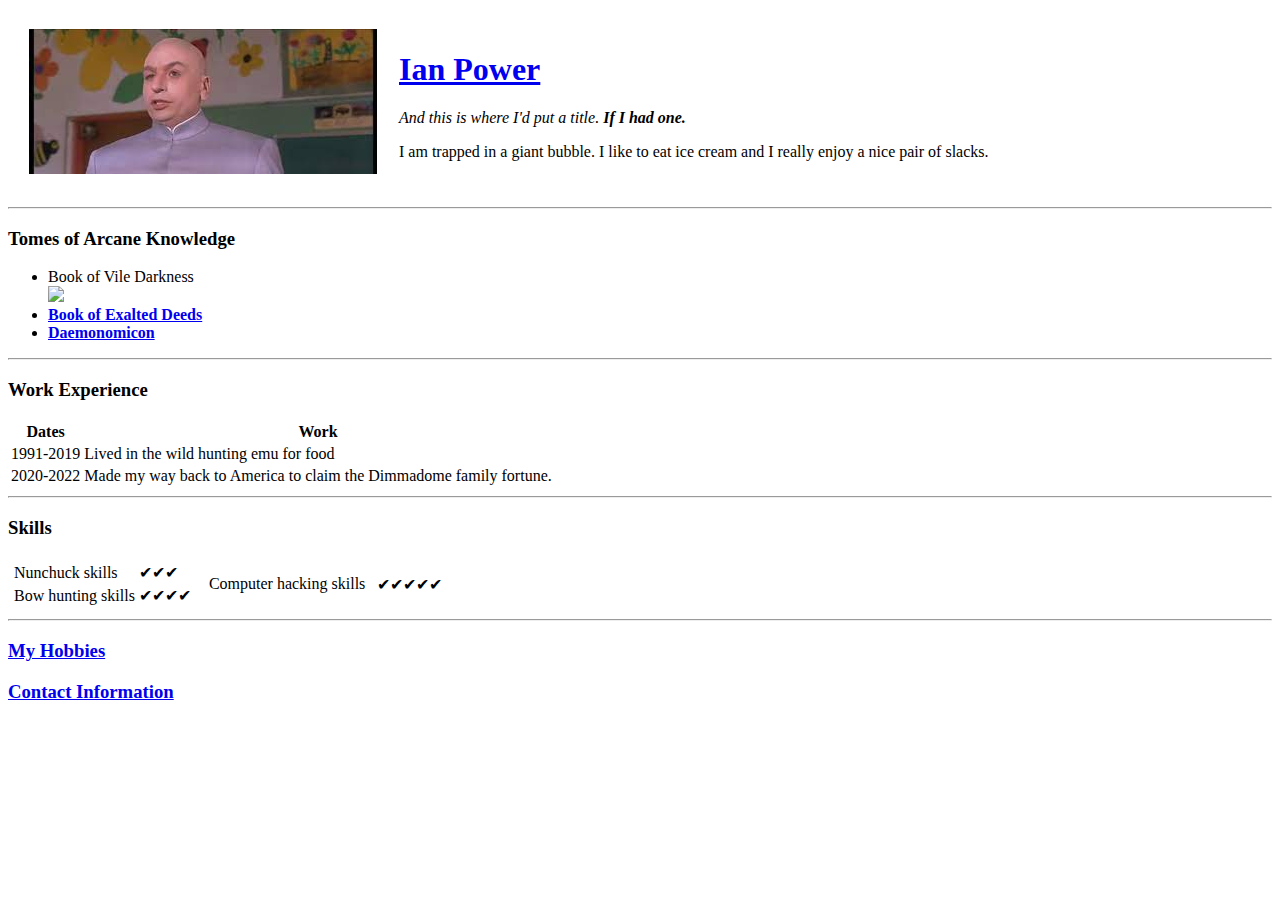
==== index.html @ 6d1d6071 "Add initial cv website files" ====
<!DOCTYPE html>
<html lang="en" dir="ltr">
  <head>
    <meta charset="utf-8">
    <title>Ian's Personal Site</title>
  </head>

  <body>
    <table cellspacing="20">
      <tr>
        <td><img src="[data-uri]"></td>
        <td><h1><a href="https://www.linkedin.com/in/ian-power-a158098a/">Ian Power</a></h1>
        <p><em>And this is where I'd put a title.<strong>  If I had one.</strong></em></p>
        <p>I am trapped in a giant bubble.  I like to eat ice cream and I really enjoy a nice pair of slacks. </p></td>
      </tr>
    </table>
    <hr>
      <h3>Tomes of Arcane Knowledge</h3>
      <ul>
          <li> Book of Vile Darkness</li><img src="https://static.wikia.nocookie.net/forgottenrealms/images/0/07/Book_Vile_Darkness_4e.jpg/revision/latest?cb=20211231144049" alt"Book of Vile Darkness">
          <li><strong><a href="https://www.dndbeyond.com/magic-items/5423-book-of-exalted-deeds">Book of Exalted Deeds</a></strong></li>
          <li><strong><a href="https://www.reddit.com/r/TheGriffonsSaddlebag/comments/ye07p0/the_griffons_saddlebag_daemonomicon_wondrous_item/">Daemonomicon</a></strong></li>
        </ul>
        <hr>
        <h3>Work Experience</h3>
          <table>
            <thead>
              <tr>
                <th>Dates</th>
                <th>Work</th>
              </tr>
            </thead>
            <tr>
              <td>1991-2019</td>
              <td>Lived in the wild hunting emu for food</td>
            </tr>
            <tr>
              <td>2020-2022</td>
              <td>Made my way back to America to claim the Dimmadome family fortune.</td>
            </tr>
          </table>
          <hr>
          <h3>Skills</h3>


      <table>
        <tr>
          <td>
            <table>
              <tr>
                <td>Nunchuck skills</td>
                <td>✔✔✔</td>
              </tr>
              <tr>
                <td>Bow hunting skills</td>
                <td>✔✔✔✔</td>
              </tr>
            </table>
          </td>
          <td>
            <table cellspacing="10">
              <tr>
                <td>Computer hacking skills</td>
                <td>✔✔✔✔✔</td>
              </tr>
            </table>
          </td>
        </tr>
      </table>


          <hr>
        <h3><a href="hobbies.html">My Hobbies</a></h3>
        <h3><a href="Contacts.html">Contact Information</a></h3>

  </body>
</html>
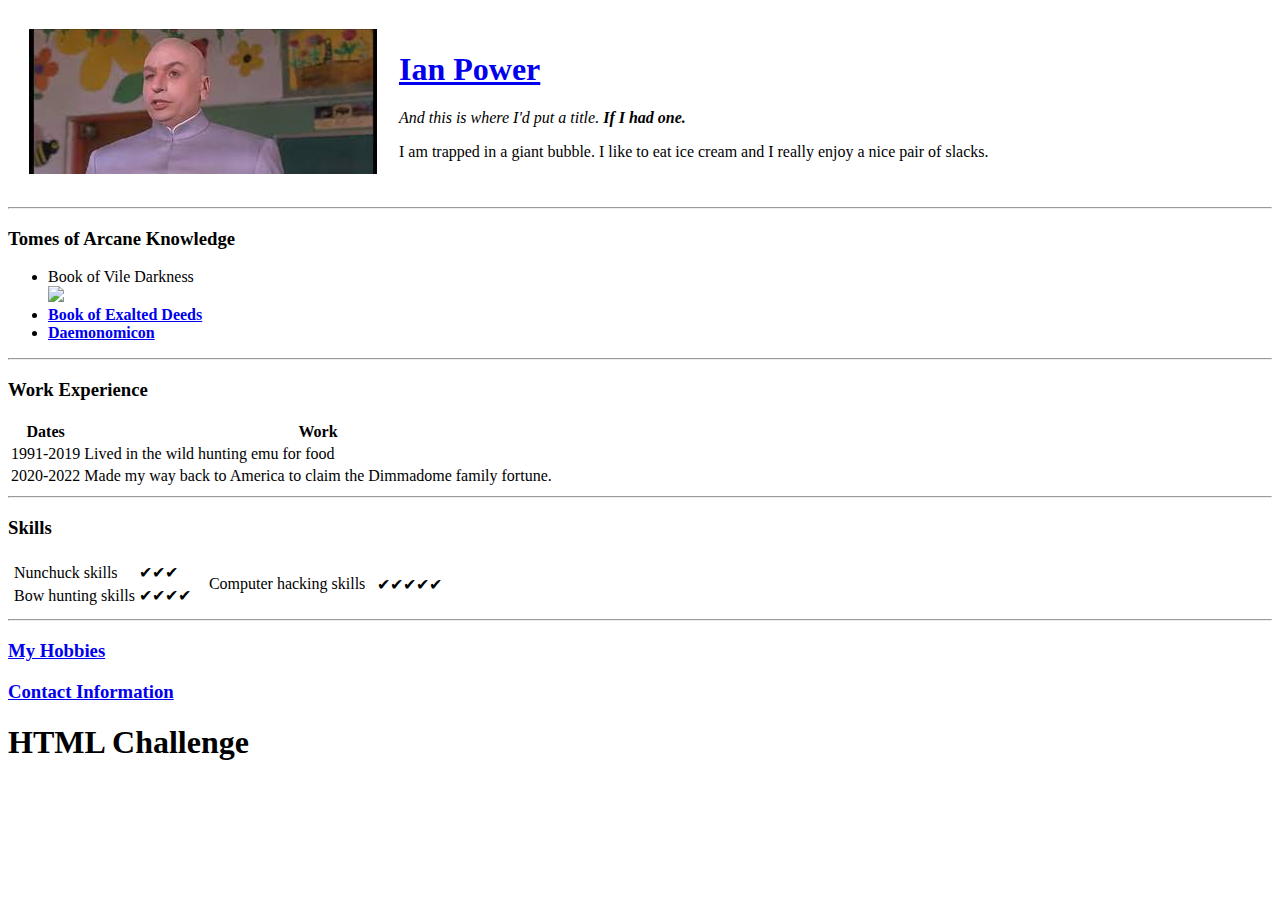
==== commit 4115eea2: "Wepage .2" ====
--- a/index.html
+++ b/index.html
@@ -3,6 +3,8 @@
   <head>
     <meta charset="utf-8">
     <title>Ian's Personal Site</title>
+    <link rel="stylesheet" href="css/styles.css">
+
   </head>
 
   <body>
@@ -75,3 +77,8 @@
 
   </body>
 </html>
+
+
+
+<h1>HTML Challenge</h1>
+<br>
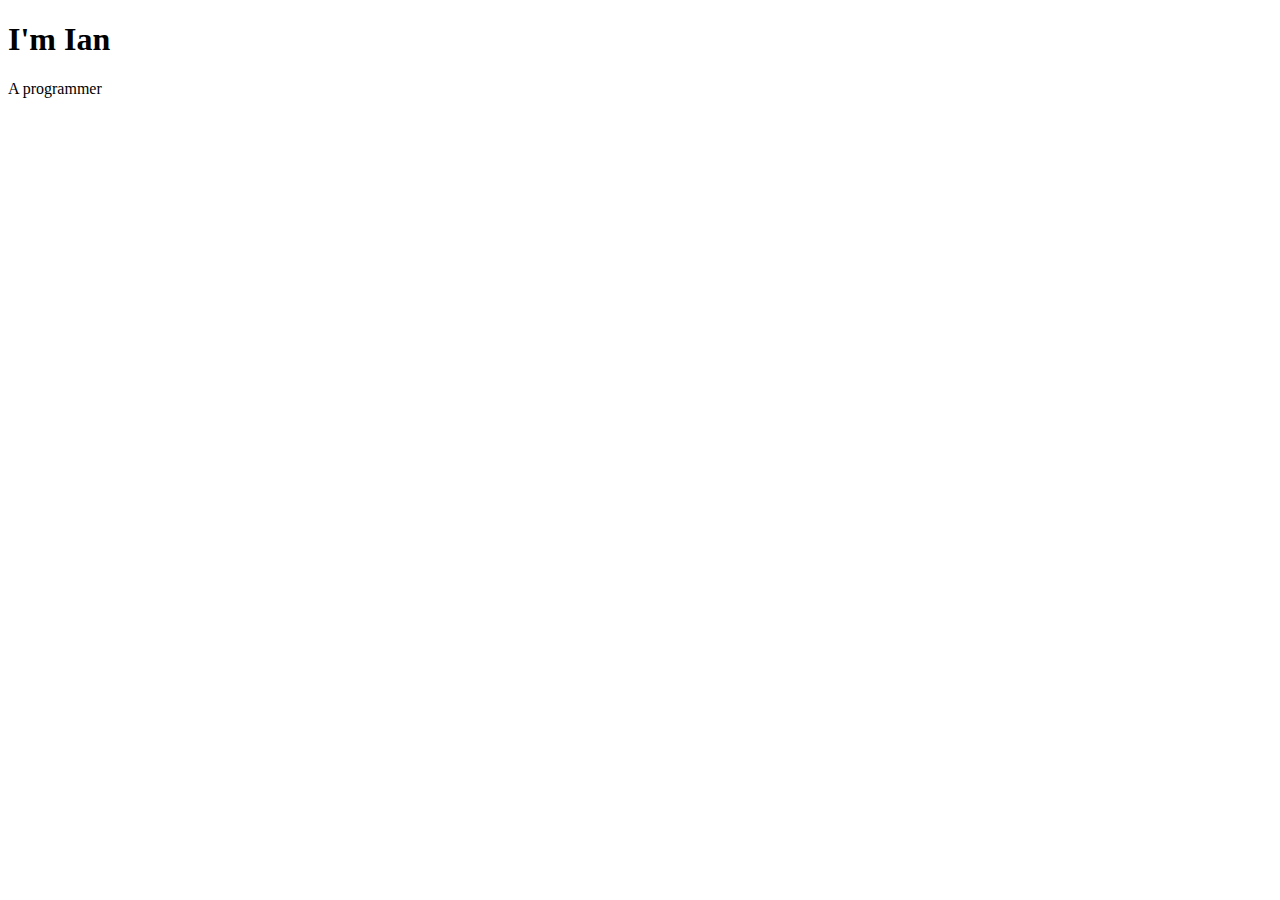
==== commit d3053aed: "webdev2.0" ====
--- a/index.html
+++ b/index.html
@@ -2,83 +2,15 @@
 <html lang="en" dir="ltr">
   <head>
     <meta charset="utf-8">
-    <title>Ian's Personal Site</title>
+    <title>Ian P</title>
     <link rel="stylesheet" href="css/styles.css">
-
+    <link rel="icon" href="favicon.ico">
   </head>
-
   <body>
-    <table cellspacing="20">
-      <tr>
-        <td><img src="[data-uri]"></td>
-        <td><h1><a href="https://www.linkedin.com/in/ian-power-a158098a/">Ian Power</a></h1>
-        <p><em>And this is where I'd put a title.<strong>  If I had one.</strong></em></p>
-        <p>I am trapped in a giant bubble.  I like to eat ice cream and I really enjoy a nice pair of slacks. </p></td>
-      </tr>
-    </table>
-    <hr>
-      <h3>Tomes of Arcane Knowledge</h3>
-      <ul>
-          <li> Book of Vile Darkness</li><img src="https://static.wikia.nocookie.net/forgottenrealms/images/0/07/Book_Vile_Darkness_4e.jpg/revision/latest?cb=20211231144049" alt"Book of Vile Darkness">
-          <li><strong><a href="https://www.dndbeyond.com/magic-items/5423-book-of-exalted-deeds">Book of Exalted Deeds</a></strong></li>
-          <li><strong><a href="https://www.reddit.com/r/TheGriffonsSaddlebag/comments/ye07p0/the_griffons_saddlebag_daemonomicon_wondrous_item/">Daemonomicon</a></strong></li>
-        </ul>
-        <hr>
-        <h3>Work Experience</h3>
-          <table>
-            <thead>
-              <tr>
-                <th>Dates</th>
-                <th>Work</th>
-              </tr>
-            </thead>
-            <tr>
-              <td>1991-2019</td>
-              <td>Lived in the wild hunting emu for food</td>
-            </tr>
-            <tr>
-              <td>2020-2022</td>
-              <td>Made my way back to America to claim the Dimmadome family fortune.</td>
-            </tr>
-          </table>
-          <hr>
-          <h3>Skills</h3>
-
-
-      <table>
-        <tr>
-          <td>
-            <table>
-              <tr>
-                <td>Nunchuck skills</td>
-                <td>✔✔✔</td>
-              </tr>
-              <tr>
-                <td>Bow hunting skills</td>
-                <td>✔✔✔✔</td>
-              </tr>
-            </table>
-          </td>
-          <td>
-            <table cellspacing="10">
-              <tr>
-                <td>Computer hacking skills</td>
-                <td>✔✔✔✔✔</td>
-              </tr>
-            </table>
-          </td>
-        </tr>
-      </table>
-
-
-          <hr>
-        <h3><a href="hobbies.html">My Hobbies</a></h3>
-        <h3><a href="Contacts.html">Contact Information</a></h3>
-
+    <div class="">
+        <h1>I'm Ian</h1>
+        <p>A programmer</p>
+    </div>
+    
   </body>
-</html>
-
-
-
-<h1>HTML Challenge</h1>
-<br>
+</html>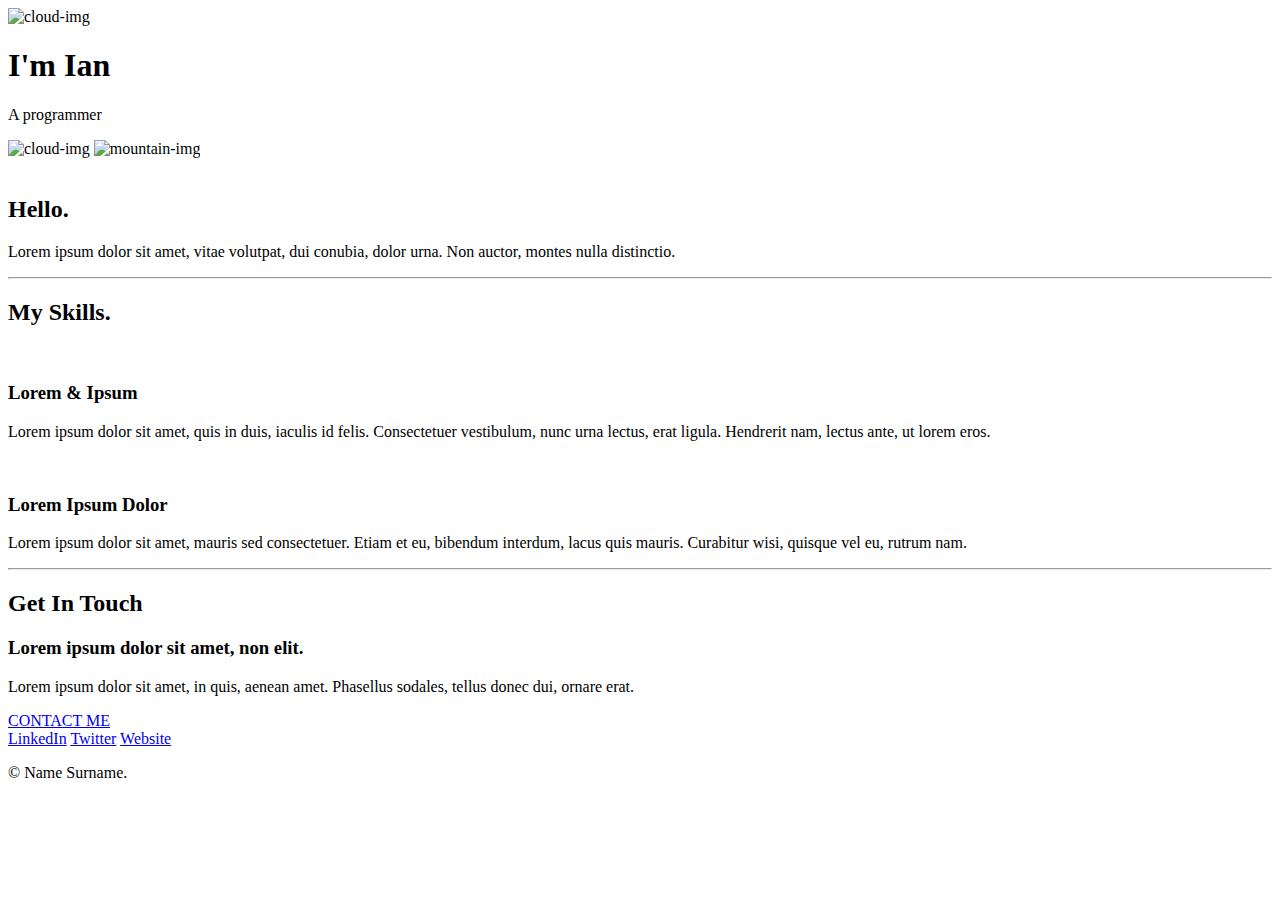
==== commit 299b10bc: "Add files via upload" ====
--- a/index.html
+++ b/index.html
@@ -7,10 +7,49 @@
     <link rel="icon" href="favicon.ico">
   </head>
   <body>
-    <div class="">
+    <div class="top-container">
+        <img class="cloud1" src="images/cloud.png" alt="cloud-img">
         <h1>I'm Ian</h1>
-        <p>A programmer</p>
+        <p>A <span class="pro">pro</span>grammer</p>
+        <img class="cloud2"src="images/cloud.png" alt="cloud-img">
+        <img class="mountain1"src="images/mountain.png" alt="mountain-img">
     </div>
-    
+    <div class="middle-container">
+      <div class="profile">
+        <img src="" alt="">
+        <h2>Hello.</h2>
+        <p>Lorem ipsum dolor sit amet, vitae volutpat, dui conubia, dolor urna. Non auctor, montes nulla distinctio.</p>
+      </div>
+      <hr>
+      <div class="skills">
+        <h2>My Skills.</h2>
+        <div class="skill-row">
+          <img class="" src="" alt="">
+          <h3>Lorem & Ipsum</h3>
+          <p>Lorem ipsum dolor sit amet, quis in duis, iaculis id felis. Consectetuer vestibulum, nunc urna lectus, erat ligula. Hendrerit nam, lectus ante, ut lorem eros.</p>
+        </div>
+        <div class="skill-row">
+          <img class="" src="" alt="">
+          <h3>Lorem Ipsum Dolor</h3>
+          <p>Lorem ipsum dolor sit amet, mauris sed consectetuer. Etiam et eu, bibendum interdum, lacus quis mauris. Curabitur wisi, quisque vel eu, rutrum nam.</p>
+        </div>
+      </div>
+      <hr>
+      <div class="contact-me">
+        <h2>Get In Touch</h2>
+        <h3>Lorem ipsum dolor sit amet, non elit.</h3>
+        <p>Lorem ipsum dolor sit amet, in quis, aenean amet. Phasellus sodales, tellus donec dui, ornare erat.</p>
+        <a class="btn" href="mailto:name@email.com">CONTACT ME</a>
+      </div>
+    </div>
+
+
+    <div class="bottom-container">
+      <a class="footer-link" href="https://www.linkedin.com/">LinkedIn</a>
+      <a class="footer-link" href="https://twitter.com/">Twitter</a>
+      <a class="footer-link" href="https://www.appbrewery.co/">Website</a>
+      <p>© Name Surname.</p>
+    </div>
+
   </body>
-</html>+</html>
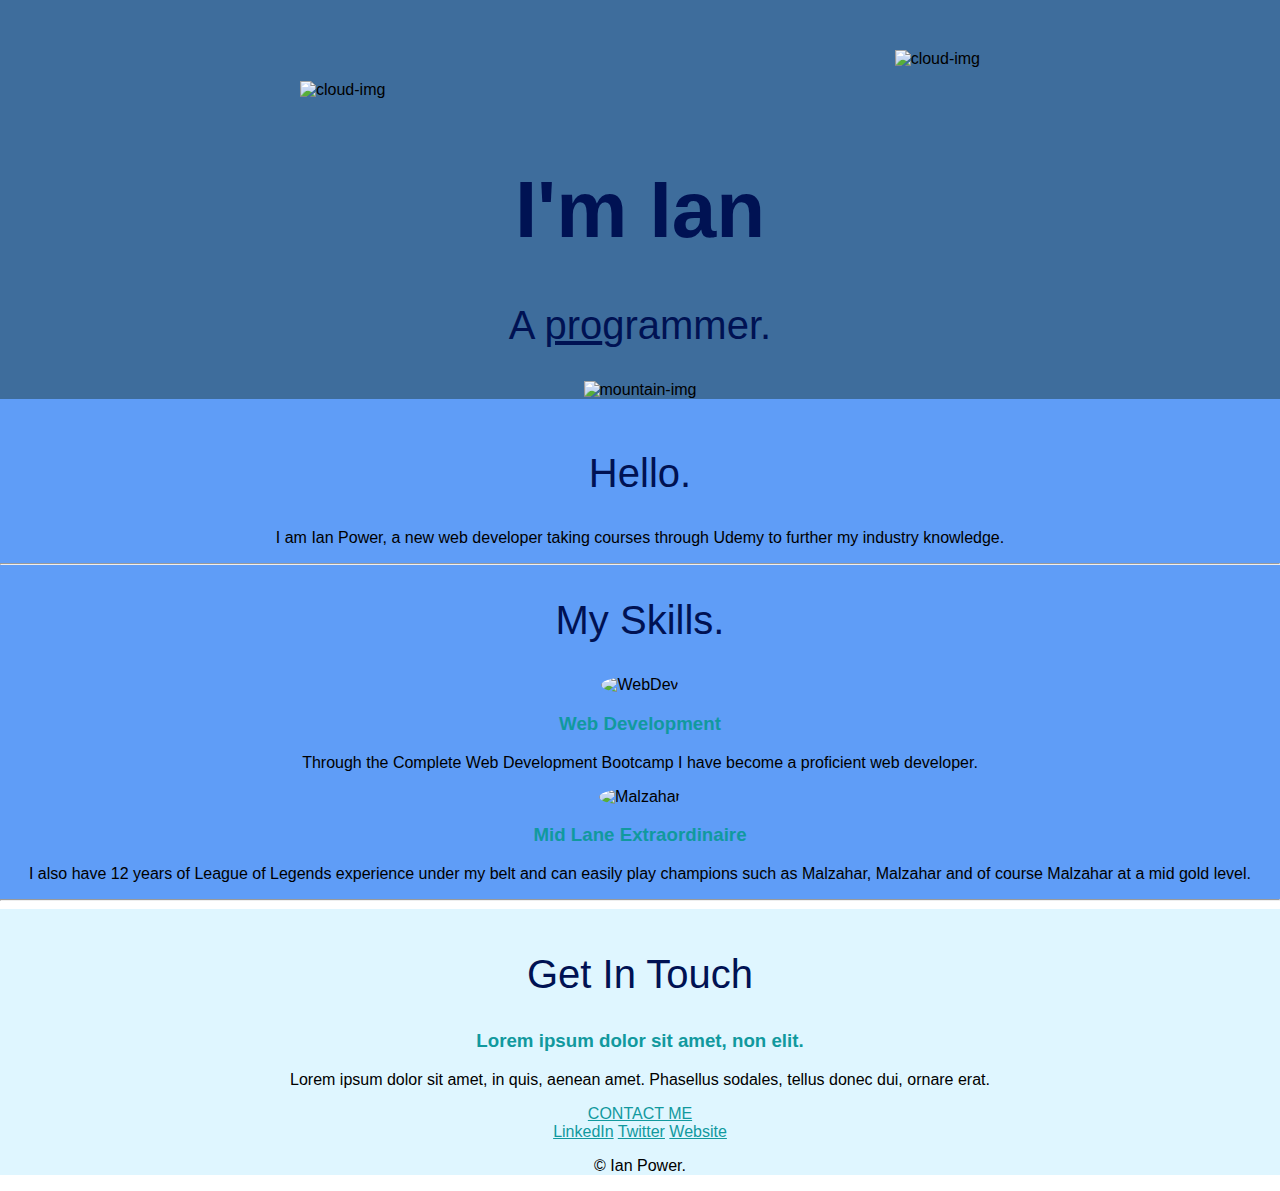
==== commit e14900ae: "Add files via upload" ====
--- a/index.html
+++ b/index.html
@@ -10,7 +10,7 @@
     <div class="top-container">
         <img class="cloud1" src="images/cloud.png" alt="cloud-img">
         <h1>I'm Ian</h1>
-        <p>A <span class="pro">pro</span>grammer</p>
+        <h2>A <span class="pro">pro</span>grammer.</h2>
         <img class="cloud2"src="images/cloud.png" alt="cloud-img">
         <img class="mountain1"src="images/mountain.png" alt="mountain-img">
     </div>
@@ -18,37 +18,37 @@
       <div class="profile">
         <img src="" alt="">
         <h2>Hello.</h2>
-        <p>Lorem ipsum dolor sit amet, vitae volutpat, dui conubia, dolor urna. Non auctor, montes nulla distinctio.</p>
+        <p>I am Ian Power, a new web developer taking courses through Udemy to further my industry knowledge.</p>
       </div>
       <hr>
       <div class="skills">
         <h2>My Skills.</h2>
         <div class="skill-row">
-          <img class="" src="" alt="">
-          <h3>Lorem & Ipsum</h3>
-          <p>Lorem ipsum dolor sit amet, quis in duis, iaculis id felis. Consectetuer vestibulum, nunc urna lectus, erat ligula. Hendrerit nam, lectus ante, ut lorem eros.</p>
+          <img class="WebDev" src="images/Web Dev-Blog.png" alt="WebDev">
+          <h3>Web Development</h3>
+          <p>Through the Complete Web Development Bootcamp I have become a proficient web developer.</p>
         </div>
         <div class="skill-row">
-          <img class="" src="" alt="">
-          <h3>Lorem Ipsum Dolor</h3>
-          <p>Lorem ipsum dolor sit amet, mauris sed consectetuer. Etiam et eu, bibendum interdum, lacus quis mauris. Curabitur wisi, quisque vel eu, rutrum nam.</p>
+          <img class="Malzahar" src="images/Malzahar.jpg" alt="Malzahar">
+          <h3>Mid Lane Extraordinaire</h3>
+          <p>I also have 12 years of League of Legends experience under my belt and can easily play champions such as Malzahar, Malzahar and of course Malzahar at a mid gold level.</p>
         </div>
       </div>
       <hr>
-      <div class="contact-me">
-        <h2>Get In Touch</h2>
-        <h3>Lorem ipsum dolor sit amet, non elit.</h3>
-        <p>Lorem ipsum dolor sit amet, in quis, aenean amet. Phasellus sodales, tellus donec dui, ornare erat.</p>
-        <a class="btn" href="mailto:name@email.com">CONTACT ME</a>
-      </div>
     </div>
 
 
     <div class="bottom-container">
+        <div class="contact-me">
+            <h2>Get In Touch</h2>
+            <h3>Lorem ipsum dolor sit amet, non elit.</h3>
+            <p>Lorem ipsum dolor sit amet, in quis, aenean amet. Phasellus sodales, tellus donec dui, ornare erat.</p>
+            <a class="btn" href="mailto:name@email.com">CONTACT ME</a>
+          </div>
       <a class="footer-link" href="https://www.linkedin.com/">LinkedIn</a>
       <a class="footer-link" href="https://twitter.com/">Twitter</a>
       <a class="footer-link" href="https://www.appbrewery.co/">Website</a>
-      <p>© Name Surname.</p>
+      <p>© Ian Power.</p>
     </div>
 
   </body>
--- a/css/styles.css
+++ b/css/styles.css
@@ -0,0 +1,72 @@
+
+body{
+    margin: 0;
+    text-align: center;
+    font-family: Arial,Helvetica Neue,Helvetica,sans-serif; 
+    font-size: 1rem;
+}
+
+h1{
+    font-size: 5rem;
+    margin: 50px auto 0 auto;
+    line-height: 1.5;
+    font-family: Arial,Helvetica Neue,Helvetica,sans-serif; 
+    color: #001253;
+}
+
+h2{
+    font-size: 2.5rem;
+    font-family: Arial,Helvetica Neue,Helvetica,sans-serif; 
+    color: #001253;
+    font-weight: normal;
+}
+
+h3{
+    font-family: Arial,Helvetica Neue,Helvetica,sans-serif; 
+    color: #11999E;
+}
+.top-container{
+    background-color: #3E6D9C;
+    position: relative;
+    padding-top: 100px;
+}
+
+.middle-container{
+    background-color: #5F9DF7;
+}
+
+.bottom-container{
+  background-color: #DFF6FF;
+  padding-top: 10px;
+}
+
+.pro{
+  text-decoration: underline;
+}
+
+.cloud1{
+  position: absolute;
+  right: 300px;
+  top: 50px;
+}
+
+.cloud2{
+  position: absolute;
+  left: 300px;
+  bottom: 300px;
+
+}
+
+.Malzahar{
+    border-radius: 100%;
+    width: 500px;
+}
+
+.WebDev{
+    border-radius: 100%;
+    width: 500px;
+}
+
+a{
+    color: #11999E;
+}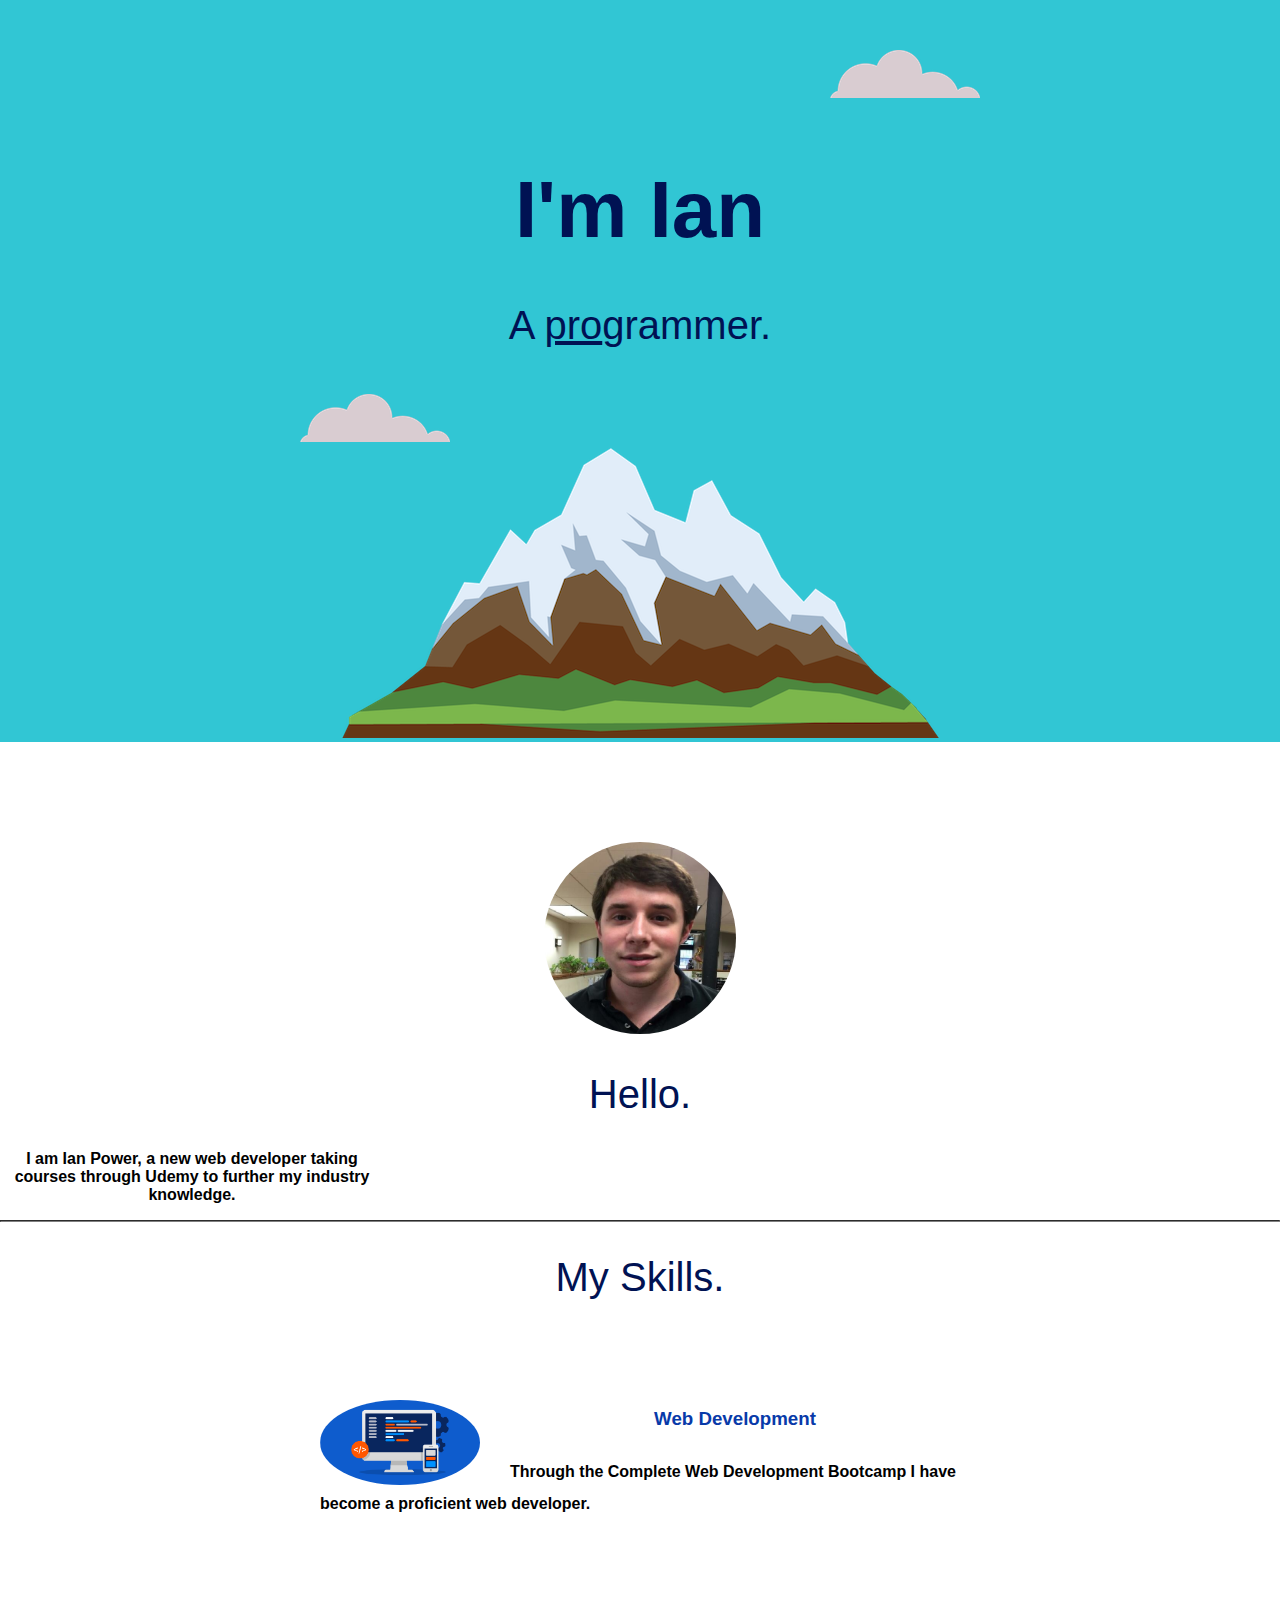
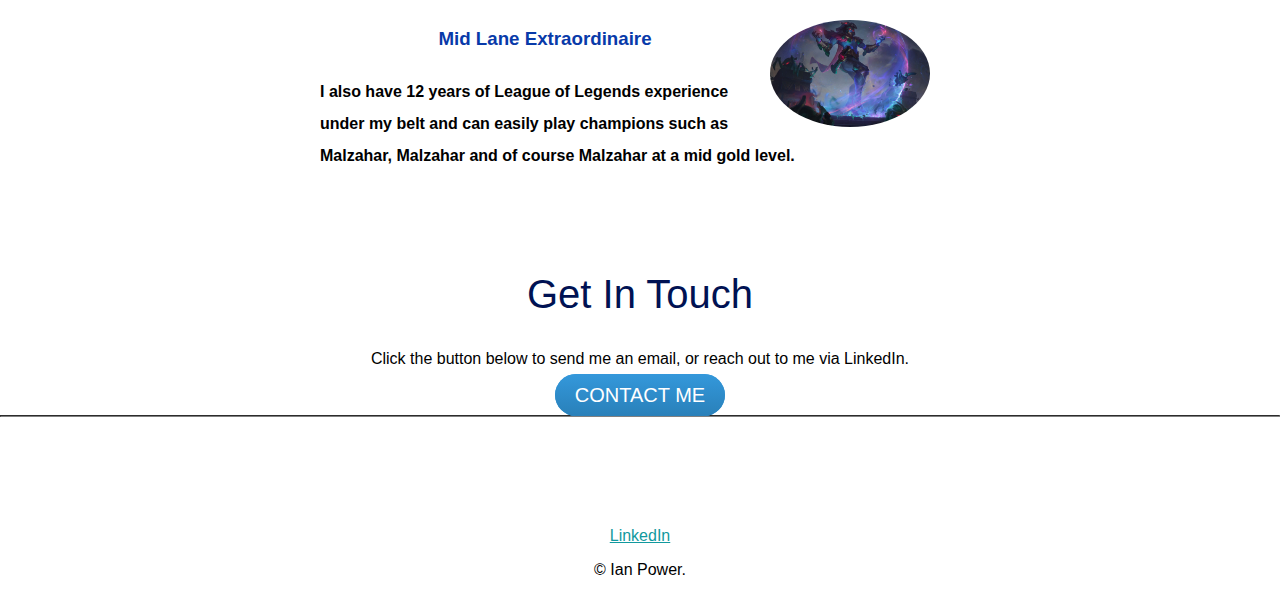
==== commit 3cdd4b1a: "Add files via upload" ====
--- a/index.html
+++ b/index.html
@@ -16,9 +16,9 @@
     </div>
     <div class="middle-container">
       <div class="profile">
-        <img src="" alt="">
+        <img class="me" src="images/me.jpg" alt="Ian">
         <h2>Hello.</h2>
-        <p>I am Ian Power, a new web developer taking courses through Udemy to further my industry knowledge.</p>
+        <p class="intro"><strong>I am Ian Power, a new web developer taking courses through Udemy to further my industry knowledge.</strong></p>
       </div>
       <hr>
       <div class="skills">
@@ -26,28 +26,25 @@
         <div class="skill-row">
           <img class="WebDev" src="images/Web Dev-Blog.png" alt="WebDev">
           <h3>Web Development</h3>
-          <p>Through the Complete Web Development Bootcamp I have become a proficient web developer.</p>
+          <p><strong>Through the Complete Web Development Bootcamp I have become a proficient web developer.</strong></p>
         </div>
         <div class="skill-row">
           <img class="Malzahar" src="images/Malzahar.jpg" alt="Malzahar">
           <h3>Mid Lane Extraordinaire</h3>
-          <p>I also have 12 years of League of Legends experience under my belt and can easily play champions such as Malzahar, Malzahar and of course Malzahar at a mid gold level.</p>
+          <p><strong> I also have 12 years of League of Legends experience under my belt and can easily play champions such as Malzahar, Malzahar and of course Malzahar at a mid gold level.</strong></p>
         </div>
+        <div class="contact-me">
+            <h2>Get In Touch</h2>
+            <p>Click the button below to send me an email, or reach out to me via LinkedIn.</p>
+            <a class="btn" href="mailto:name@email.com">CONTACT ME</a>
+          </div>
       </div>
       <hr>
     </div>
 
 
     <div class="bottom-container">
-        <div class="contact-me">
-            <h2>Get In Touch</h2>
-            <h3>Lorem ipsum dolor sit amet, non elit.</h3>
-            <p>Lorem ipsum dolor sit amet, in quis, aenean amet. Phasellus sodales, tellus donec dui, ornare erat.</p>
-            <a class="btn" href="mailto:name@email.com">CONTACT ME</a>
-          </div>
-      <a class="footer-link" href="https://www.linkedin.com/">LinkedIn</a>
-      <a class="footer-link" href="https://twitter.com/">Twitter</a>
-      <a class="footer-link" href="https://www.appbrewery.co/">Website</a>
+      <a class="footer-link" href="https://www.linkedin.com/in/ian-power-a158098a/">LinkedIn</a>
       <p>© Ian Power.</p>
     </div>
 
--- a/css/styles.css
+++ b/css/styles.css
@@ -23,25 +23,33 @@
 
 h3{
     font-family: Arial,Helvetica Neue,Helvetica,sans-serif; 
-    color: #11999E;
+    color: #083AA9;
+    text-align: center;
 }
 .top-container{
-    background-color: #3E6D9C;
+    background-color: #31C6D4;
     position: relative;
     padding-top: 100px;
 }
 
 .middle-container{
-    background-color: #5F9DF7;
+    
+    margin: 100px 0px;
+
 }
 
 .bottom-container{
-  background-color: #DFF6FF;
+  
   padding-top: 10px;
 }
 
 .pro{
   text-decoration: underline;
+}
+
+.intro{
+    width: 30%;
+    
 }
 
 .cloud1{
@@ -59,14 +67,63 @@
 
 .Malzahar{
     border-radius: 100%;
-    width: 500px;
+    width: 25%;
+    float: right;
+    margin-right: 30px;
 }
 
 .WebDev{
     border-radius: 100%;
-    width: 500px;
+    width: 25%;
+    float: left;
+    margin-right: 30px;
 }
 
 a{
     color: #11999E;
+    padding: 10px 10px 10px 10px;
+}
+
+.skill-row{
+    width: 50%;
+    margin: 100px auto 100px auto;
+    text-align: left;
+    line-height: 2;
+}
+
+hr{
+    border-color: grey;
+}
+
+.btn {
+    background: #3498db;
+    background-image: -webkit-linear-gradient(top, #3498db, #2980b9);
+    background-image: -moz-linear-gradient(top, #3498db, #2980b9);
+    background-image: -ms-linear-gradient(top, #3498db, #2980b9);
+    background-image: -o-linear-gradient(top, #3498db, #2980b9);
+    background-image: linear-gradient(to bottom, #3498db, #2980b9);
+    -webkit-border-radius: 28;
+    -moz-border-radius: 28;
+    border-radius: 28px;
+    font-family: Arial;
+    color: #ffffff;
+    font-size: 20px;
+    padding: 10px 20px 10px 20px;
+    text-decoration: none;
+  }
+  
+  .btn:hover {
+    background: #3cb0fd;
+    background-image: -webkit-linear-gradient(top, #3cb0fd, #3498db);
+    background-image: -moz-linear-gradient(top, #3cb0fd, #3498db);
+    background-image: -ms-linear-gradient(top, #3cb0fd, #3498db);
+    background-image: -o-linear-gradient(top, #3cb0fd, #3498db);
+    background-image: linear-gradient(to bottom, #3cb0fd, #3498db);
+    text-decoration: none;
+  }
+
+
+.me{
+    border-radius: 100%;
+    width: 15%;
 }